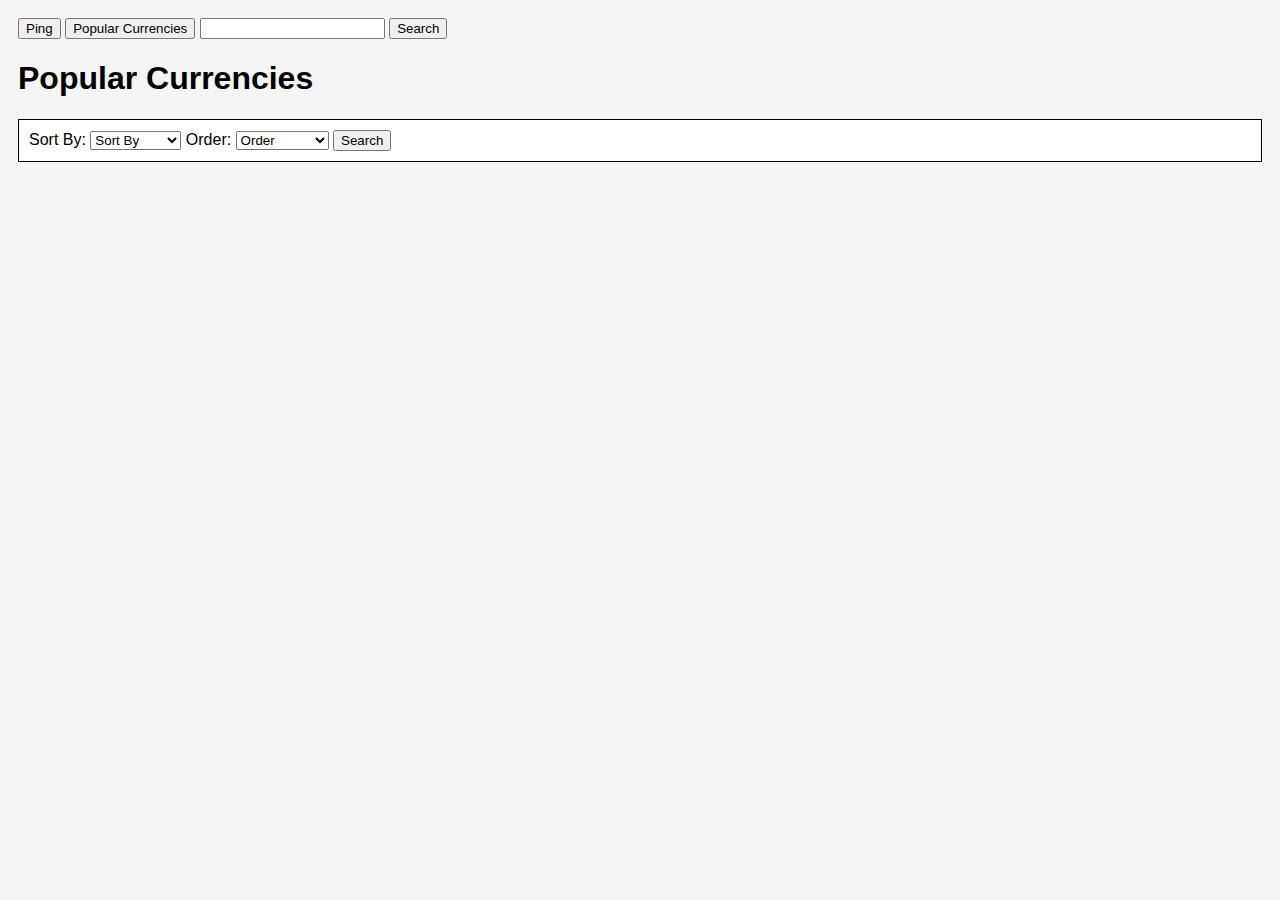
==== popularCurrencies.html @ a84af240 "popular currencies" ====
<html lang="en">
<head>
    <meta charset="UTF-8">
    <meta name="viewport" content="width=device-width, initial-scale=1.0">
    <title>Popular Currencies</title>
    <link rel="stylesheet" href="style.css">
</head>
<body>
    <button id="ping">Ping</button>
    <button id="popularCurrencies">Popular Currencies</button>
    <label for="search">
        <input type="text" name="search">
        <button id="search">Search</button>
    </label>

    <h1>Popular Currencies</h1>

    <div class="search-parameters">

        <label for="sort">
            Sort By:
            <select name="sort" id="sort">
                <option value="market_cap">Sort By</option>
                <option value="market_cap">Market Cap</option>
                <option value="gecko">Gecko</option>
                <option value="volume">Volume</option>
                <option value="id">ID</option>
            </select>
        </label>

        <label for="order">
            Order:
            <select name="order" id="order">
                <option value="_desc">Order</option>
                <option value="_asc">Ascending</option>
                <option value="_desc">Descending</option>
            </select>
        </label>

        <button id="btnPopularCurrencies">Search</button>
    </div>

    <div id="result"></div>
    <script type="text/javascript" src="script.js"></script>
</body>
</html>
---- style.css ----
body {
    background-color: whitesmoke;
    font-family: -apple-system, BlinkMacSystemFont, 'Segoe UI', Roboto, Oxygen, Ubuntu, Cantarell, 'Open Sans', 'Helvetica Neue', sans-serif;
    padding: 10px;
}

.search-parameters {
    background-color: white;
    border: 1px black solid;
    padding: 10px;
    margin: 10px 0 0 0;
}
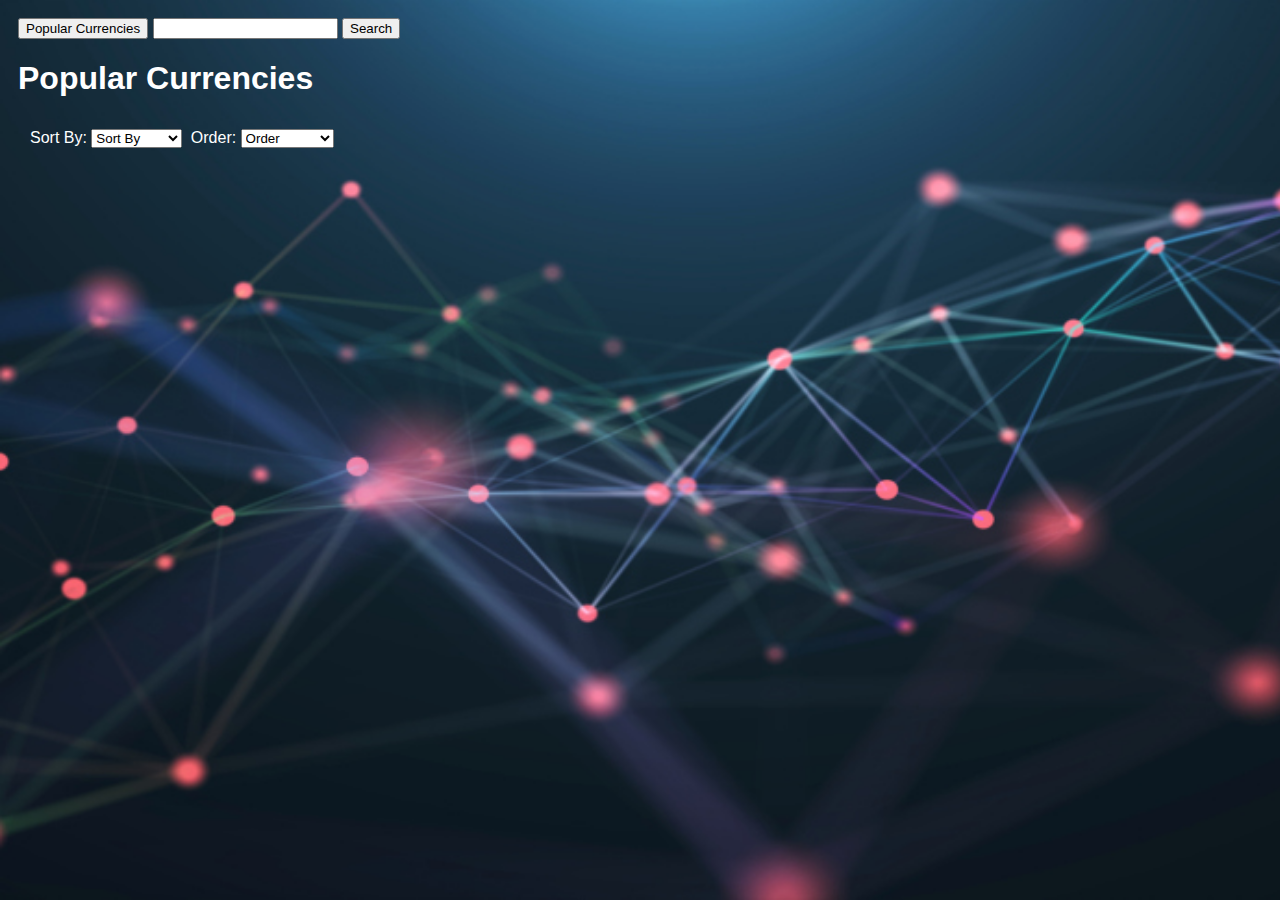
==== commit 4bd74e96: "pagination & sorting in popular currencies page" ====
--- a/popularCurrencies.html
+++ b/popularCurrencies.html
@@ -6,7 +6,6 @@
     <link rel="stylesheet" href="style.css">
 </head>
 <body>
-    <button id="ping">Ping</button>
     <button id="popularCurrencies">Popular Currencies</button>
     <label for="search">
         <input type="text" name="search">
@@ -19,7 +18,7 @@
 
         <label for="sort">
             Sort By:
-            <select name="sort" id="sort">
+            <select name="sort" id="sort" onchange="showPopularCurrencies()">
                 <option value="market_cap">Sort By</option>
                 <option value="market_cap">Market Cap</option>
                 <option value="gecko">Gecko</option>
@@ -30,17 +29,20 @@
 
         <label for="order">
             Order:
-            <select name="order" id="order">
+            <select name="order" id="order" onchange="showPopularCurrencies()">
                 <option value="_desc">Order</option>
                 <option value="_asc">Ascending</option>
                 <option value="_desc">Descending</option>
             </select>
         </label>
 
-        <button id="btnPopularCurrencies">Search</button>
     </div>
 
     <div id="result"></div>
+    
     <script type="text/javascript" src="script.js"></script>
+    <script>
+        window.addEventListener("load", showPopularCurrencies)
+    </script>
 </body>
 </html>--- a/style.css
+++ b/style.css
@@ -1,12 +1,41 @@
 body {
-    background-color: whitesmoke;
     font-family: -apple-system, BlinkMacSystemFont, 'Segoe UI', Roboto, Oxygen, Ubuntu, Cantarell, 'Open Sans', 'Helvetica Neue', sans-serif;
     padding: 10px;
+    background-image: url("Cryptocurrency.jpg");
+    background-size: cover;
 }
 
 .search-parameters {
+    padding: 10px;
+    margin: 10px 0 0 0;
+    color: white;
+}
+
+h1 {
+    color: white;
+}
+.search-parameters label, a {
+    padding: 1px;
+    margin: 1px;
+    color: white;
+}
+
+#result {
+    display: grid;
+    grid-template-columns: auto auto;
+    grid-gap: 10px;
+}
+.card {
     background-color: white;
+    display: grid;
+    grid-template-columns: 100px auto;
+    grid-template-rows: auto auto;
+    grid-gap: 10px;
     border: 1px black solid;
     padding: 10px;
     margin: 10px 0 0 0;
+}
+.card img {
+    height: 100px;
+    grid-area: 1 / 1 / 3 / 2 
 }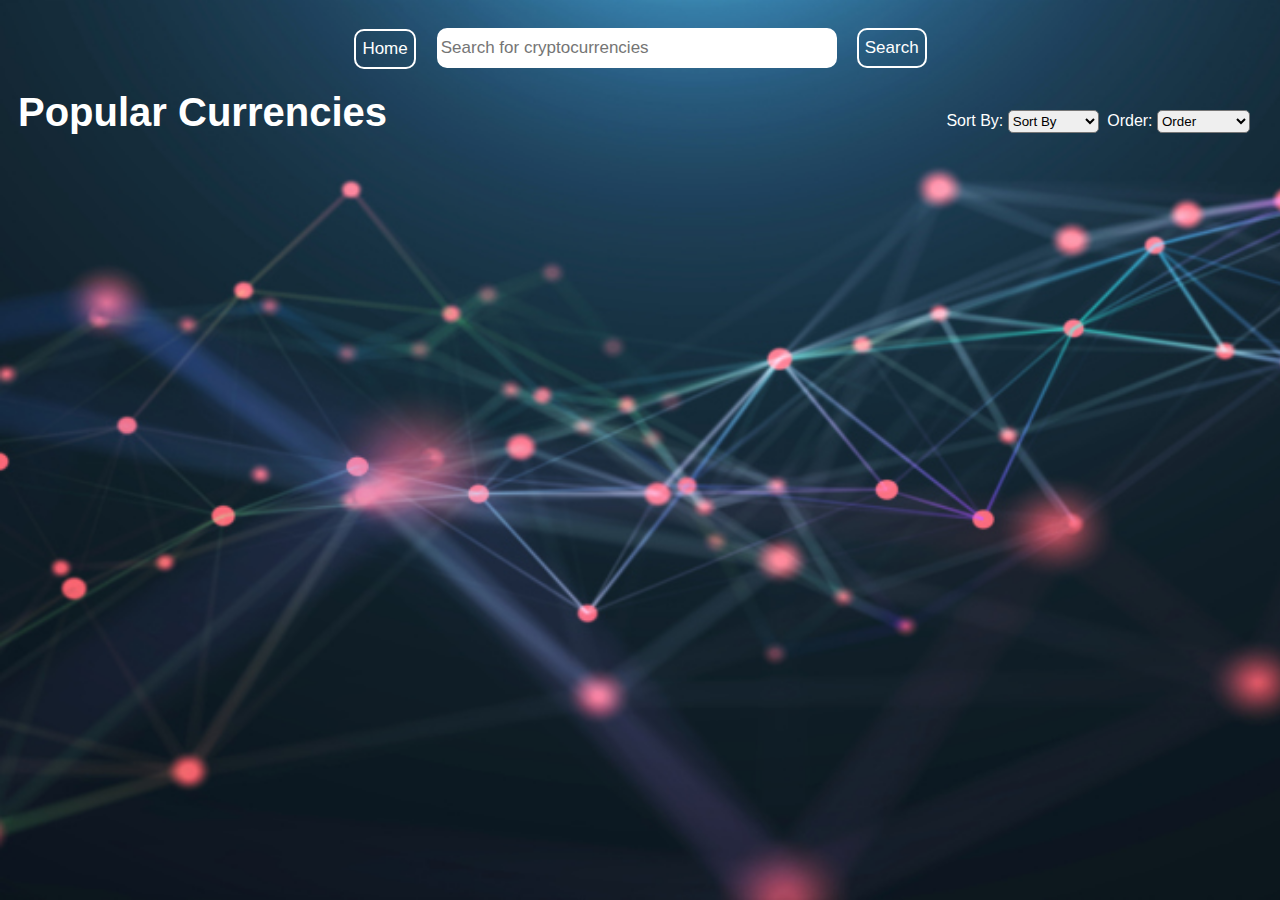
==== commit aa785c4f: "coin page" ====
--- a/popularCurrencies.html
+++ b/popularCurrencies.html
@@ -6,13 +6,13 @@
     <link rel="stylesheet" href="style.css">
 </head>
 <body>
-    <button id="popularCurrencies">Popular Currencies</button>
-    <label for="search">
-        <input type="text" name="search">
-        <button id="search">Search</button>
-    </label>
-
-    <h1>Popular Currencies</h1>
+    <div class="navbar">
+        <a href="index.html"><button>Home</button></a>
+        <label for="search">
+            <input type="text" name="search" placeholder="Search for cryptocurrencies" required>
+        </label>
+        <button onclick="coinPage()">Search</button>
+    </div>
 
     <div class="search-parameters">
 
@@ -38,8 +38,11 @@
 
     </div>
 
+    <div class="sub-heading">Popular Currencies</div>
+
+    <div id="pages"></div>
     <div id="result"></div>
-    
+
     <script type="text/javascript" src="script.js"></script>
     <script>
         window.addEventListener("load", showPopularCurrencies)
--- a/style.css
+++ b/style.css
@@ -5,14 +5,72 @@
     background-size: cover;
 }
 
-.search-parameters {
-    padding: 10px;
-    margin: 10px 0 0 0;
+.navbar {
+    display: flex;
+    flex-direction: row;
+    align-content: center;
+    margin: auto;
+    width: max-content;
+}
+.navbar > * {
+    margin: 10px;
+}
+
+button {
+    background-color: transparent;
+    height: 40px;
+    color: white;
+    border: white 2px solid;
+    border-radius: 10px;
+    font-size: 17px;
+}
+
+input {
+    height: 40px;
+    width: 400px;
+    border: white 2px solid;
+    border-radius: 10px;
+    font-size: 17px;
+}
+button:hover {
+    background-color: white;
+    color: black;
+    cursor: pointer;
+}
+
+.homepage-heading {
+    font-size: 50px;
+    text-align: center;
+    width: 75%;
+    margin: auto;
+    margin-top: 150px;
     color: white;
 }
 
-h1 {
+#btn-get-started {
+    background-color: #8dc647;
+    border: #8dc647 2px solid;
+}
+
+.search-parameters {
+    padding: 10px;
+    margin: 20px 0 0 0;
     color: white;
+    float: right;
+}
+
+select {
+    border-radius: 5px;
+    height: 23px;
+}
+
+.sub-heading {
+    font-size: 40px;
+    font-weight: 600;
+    margin: 10px 0 10px 0;
+    width: max-content;
+    color: white;
+    /* border: red dashed; */
 }
 .search-parameters label, a {
     padding: 1px;
@@ -29,13 +87,38 @@
     background-color: white;
     display: grid;
     grid-template-columns: 100px auto;
-    grid-template-rows: auto auto;
-    grid-gap: 10px;
-    border: 1px black solid;
+    grid-template-rows: auto auto auto;
+    grid-column-gap: 10px;
     padding: 10px;
     margin: 10px 0 0 0;
+    border-radius: 10px;
+}
+.card:hover {
+    cursor: pointer;
 }
 .card img {
-    height: 100px;
-    grid-area: 1 / 1 / 3 / 2 
-}+    height: 80px;
+    grid-area: 1 / 1 / 4 / 2 
+}
+.table {
+    display: grid;
+    grid-template-columns: auto auto;
+    width: 75%;
+    margin: auto;
+    grid-row-gap : 5px;
+}
+.table :nth-child(2n+1) {
+    font-weight: bold;
+}
+.row {
+    color: white;
+}
+.boxDetails {
+    padding: 10px;
+    background-color: whitesmoke;
+    border: 1px black solid;
+    border-radius: 5px;
+}
+/* .row * {
+    margin: 0 50px;
+} */